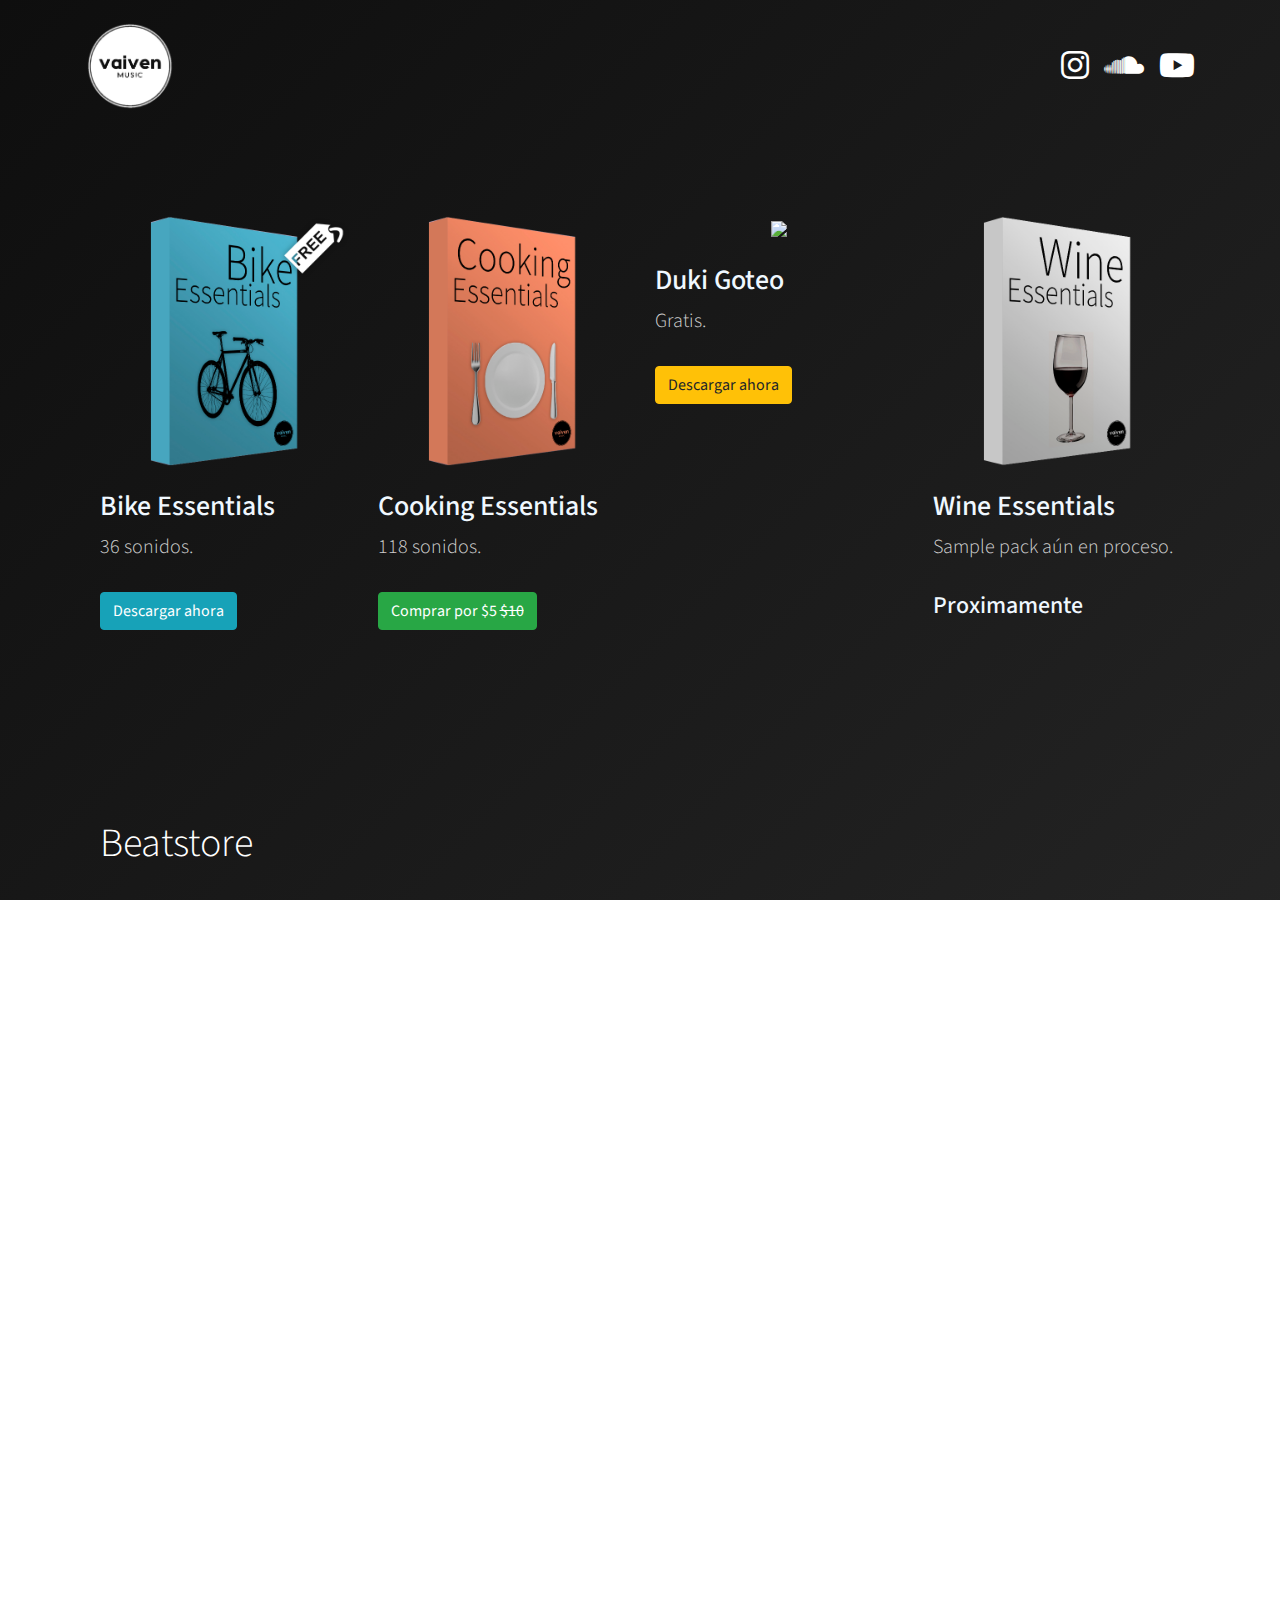
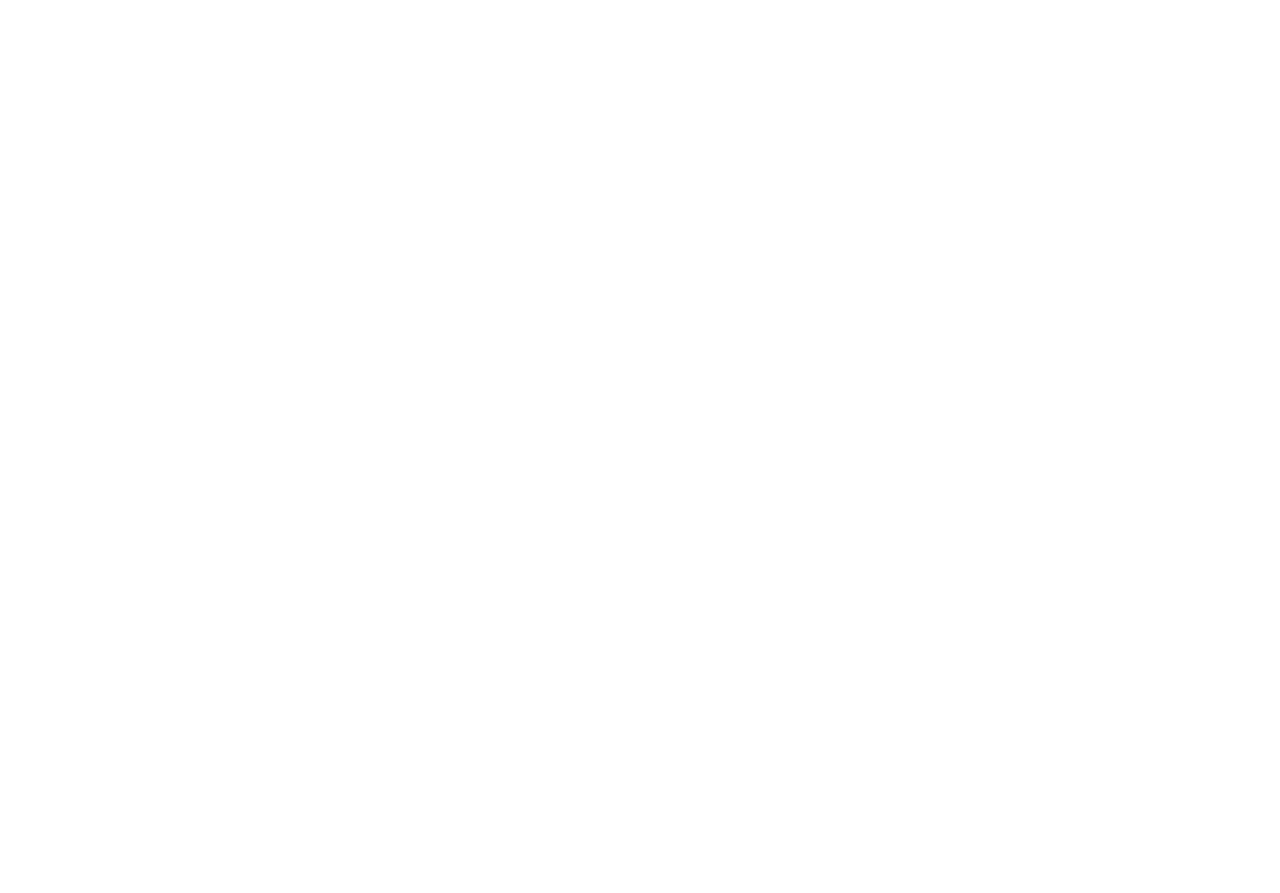
==== index.html @ b3370d7d "Update index.html" ====
<!DOCTYPE html>
<html>

<head>
    <meta charset="utf-8">
    <meta name="viewport" content="width=device-width, initial-scale=1.0">
    <title>Vaiven Music</title>
    <link rel="stylesheet" href="assets/bootstrap/css/bootstrap.min.css">
    <link rel="stylesheet" href="https://fonts.googleapis.com/css?family=Source+Sans+Pro:300,400,700">
    <link rel="stylesheet" href="https://fonts.googleapis.com/css?family=Titillium+Web:400,600,700">
    <link rel="stylesheet" href="assets/css/styles.min.css">
    <link href="assets/css/all.css" rel="stylesheet">
</head>

<style type="text/css">
    .fa-instagram {
        margin-left: 15px;
        font-size: 200%;
        color: #ffffff;
    }
    
    .fa-instagram:hover {
        color: #ed2d7d;
    }
    
    .fa-soundcloud {
        margin-left: 15px;
        font-size: 200%;
        color: #ffffff;
    }
    
    .fa-soundcloud:hover {
        color: #ed7d2d;
    }
    
    .fa-youtube {
        margin-left: 15px;
        font-size: 200%;
        color: #ffffff;
    }
    
    .fa-youtube:hover {
        color: #ed2d2d;
    }
</style>

<body>
    <div>
        <div class="header-blue" style="background-color: #0E0E0E">
            <nav class="navbar navbar-dark navbar-expand-md navigation-clean-search">
                <div class="container">
                    <a class="navbar-brand" href="index.html"><img style="width: 90px" src="assets/img/logovaiven.png"></a>
                    <button class="navbar-toggler" data-toggle="collapse" data-target="#navcol-1"><span class="sr-only">Toggle navigation</span><span class="navbar-toggler-icon"></span></button>
                    <div class="collapse navbar-collapse" id="navcol-1">
                        <form class="form-inline mr-auto" target="_self">
                            <div class="form-group">
                                <label for="search-field"></label>
                            </div>
                        </form>
                        <a href="http://www.instagram.com/vaivenmusic" target="_blank"><i class="fab fa-instagram"></i></a>
                        <a href="http://www.soundcloud.com/vaiven-music" target="_blank"><i class="fab fa-soundcloud"></i></a>
                        <a href="https://www.youtube.com/channel/UCYdDDrM9hdJsHEY8UCumzDg" target="_blank"><i class="fab fa-youtube"></i></a>
                    </div>
            </nav>
            <div class="container hero">
                <div class="features-boxed">
                    <div class="container">
                        <div class="row justify-content-center features">
                            <div class="col-sm-6 col-md-5 col-lg-3 item">
                                <br>
                                <div class="box">
                                    <center>
                                        <img style="width: 250px" src="assets/img/bike-cover-3d.png" />
                                    </center>
                                    <br>
                                    <h3 style="color: aliceblue" class="name">Bike Essentials</h3>
                                    <p class="description">36 sonidos.</p>
                                    <a href="https://mailchi.mp/4c0355176457/bike-essentials" title="Descargar" target="_blank">
                                        <button type="button" class="btn btn-info">Descargar ahora</button>
                                    </a>
                                </div>
                            </div>
                            <div class="col-sm-6 col-md-5 col-lg-3 item">
                                <br>
                                <div class="box">
                                    <center>
                                        <img style="width: 250px" src="assets/img/cooking-cover-3d.png" />
                                    </center>
                                    <br>
                                    <h3 style="color: aliceblue" class="name">Cooking Essentials</h3>
                                    <p class="description">118 sonidos.</p>
                                    <a href="https://vaivenmusic.bigcartel.com/product/cooking-essentials" title="Descargar" target="_blank">
                                        <button type="button" class="btn btn-success">Comprar por $5 <s>$10</s></button>
                                    </a>
                                </div>
                            </div>
                            <div class="col-sm-6 col-md-5 col-lg-3 item">
                                <br>
                                <div class="box">
                                    <center>
                                        <img style="width: 250px" src="assets/img/vaiven-goteo.png" />
                                    </center>
                                    <br>
                                    <h3 style="color: aliceblue" class="name">Duki Goteo</h3>
                                    <p class="description">Gratis.</p>
                                    <a href="https://mailchi.mp/22ed816e50be/goteo" title="Descargar" target="_blank">
                                        <button type="button" class="btn btn-warning">Descargar ahora</button>
                                    </a></div>
                            </div>
                            <div class="col-sm-6 col-md-5 col-lg-3 item">
                                <br>
                                <div class="box">
                                    <center>
                                        <img style="width: 250px" src="assets/img/wine-cover-3d.png" />
                                    </center>
                                    <br>
                                    <h3 style="color: aliceblue" class="name">Wine Essentials</h3>
                                    <p class="description">Sample pack aún en proceso.</p>
                                    <h4 style="color: aliceblue">Proximamente</h4></div>
                            </div>
                        </div>
                    </div>
                </div>
                <div class="container" style="margin-top: 100px;">
                    <h1>Beatstore</h1>
                    <center>
                        <iframe src="https://player.beatstars.com/?storeId=100339" scrolling="no" width="100%" height="800" style="max-width:1024px;" frameborder="0" marginheight="0" marginwidth="0"> -- none -- </iframe>
                    </center>
                </div>
                <div class="container" style="margin-top: 100px;">
                    <h1>Podcast</h1>
                    <iframe width="100%" height="405" src="https://www.youtube.com/embed/?listType=playlist&list=PLOCMwquy_WxyZffTzE2mpnZgLqqiMzM6r" frameborder="0" allowfullscreen>
                </div>
            </div>

            <script src="assets/js/jquery.min.js"></script>
            <script src="assets/bootstrap/js/bootstrap.min.js"></script>
            <script src="assets/js/script.min.js"></script>
</body>

</html>
---- assets/css/styles.min.css ----
.header-blue .navbar, .header-blue .navbar .navbar-nav a.active, .header-blue .navbar .navbar-nav > .show .dropdown-item {
	box-shadow: none;
	background: 0 0
}
#transmenu .navbar-toggler:active, #transmenu .navbar-toggler:focus, .button {
	outline: 0
}
#transmenu {
	-moz-transition: background .6s ease;
	-webkit-transition: background .6s ease;
	transition: background .6s ease
}
#transmenu.transparency {
	background: 0 0!important;
	box-shadow: none;
	border-color: transparent!important
}
#transmenu .navbar-brand {
	-moz-transition: all .6s ease;
	-webkit-transition: all .6s ease;
	transition: all .6s ease
}
#transmenu.transparency .navbar-brand {
	padding-top: 1.5rem;
	padding-bottom: 1.5rem;
	color: #fff!important;
	border: none
}
#transmenu.transparency .nav-link, #transmenu.transparency .nav-link.active, #transmenu.transparency .nav-link:focus {
	color: #fff;
	border: none;
	opacity: 1
}
#transmenu.transparency .nav-link:hover {
	color: #fff;
	opacity: .7
}
#transmenu .navbar-toggler {
	position: relative;
	height: 35px;
	margin-right: -.75rem;
	border: none
}
#transmenu .navbar-toggler span {
	display: block;
	background-color: #6f6f6e;
	height: 2px;
	width: 25px;
	margin-top: 4px;
	margin-bottom: 4px;
	-webkit-transform: rotate(0);
	-moz-transform: rotate(0);
	transform: rotate(0);
	position: relative;
	left: 0;
	opacity: 1
}
#transmenu.transparency .navbar-toggler span {
	background: #fff
}
#transmenu .navbar-toggler span:nth-child(1), #transmenu .navbar-toggler span:nth-child(3) {
	-webkit-transition: transform .35s ease-in-out;
	-moz-transition: transform .35s ease-in-out;
	transition: transform .35s ease-in-out
}
#transmenu .navbar-toggler:not(.collapsed) span:nth-child(1) {
	position: absolute;
	left: 12px;
	top: 10px;
	-webkit-transform: rotate(135deg);
	-moz-transform: rotate(135deg);
	transform: rotate(135deg);
	opacity: .9
}
#transmenu .navbar-toggler:not(.collapsed) span:nth-child(2) {
	height: 12px;
	visibility: hidden;
	background-color: transparent
}
#transmenu .navbar-toggler:not(.collapsed) span:nth-child(3) {
	position: absolute;
	left: 12px;
	top: 10px;
	-webkit-transform: rotate(-135deg);
	-moz-transform: rotate(-135deg);
	transform: rotate(-135deg);
	opacity: .9
}
.button {
	display: inline-block;
	position: relative;
	margin: 1em;
	padding: 10px 30px;
	border: 2px solid #cc8f52;
	overflow: hidden;
	text-decoration: none;
	font-size: 14px;
	color: #cc8f52;
	background: 0 0;
	font-family: 'Titillium Web', sans-serif;
	font-weight: 700
}
.button span {
	-webkit-transition: .4s;
	-moz-transition: .4s;
	-o-transition: .4s;
	transition: .4s
}
.button:after, .button:before {
	content: '';
	position: absolute;
	top: 10px;
	left: 0;
	width: 100%;
	text-align: center;
	opacity: 0;
	-webkit-transition: .4s;
	-moz-transition: .4s;
	-o-transition: .4s;
	transition: .4s
}
.button:before {
	content: attr(data-hover);
	-webkit-transform: .4s;
	-moz-transform: .4s;
	-ms-transform: .4s;
	-o-transform: .4s;
	transform: .4s
}
.button:active span, .button:hover span {
	opacity: 0;
	-webkit-transform: .4s;
	-moz-transform: .4s;
	-ms-transform: .4s;
	-o-transform: .4s;
	transform: .4s
}
.button:active:after, .button:hover:before {
	opacity: 1;
	-webkit-transform: .4s;
	-moz-transform: .4s;
	-ms-transform: .4s;
	-o-transform: .4s;
	transform: .4s;
	-webkit-transition-delay: .4s;
	-moz-transition-delay: .4s;
	-o-transition-delay: .4s;
	transition-delay: .4s
}
.button:active:before {
	-webkit-transform: .4s;
	-moz-transform: .4s;
	-ms-transform: .4s;
	-o-transform: .4s;
	transform: .4s;
	-webkit-transition-delay: 0s;
	-moz-transition-delay: 0s;
	-o-transition-delay: 0s;
	transition-delay: 0s
}
.features-clean {
	color: #313437;
	background-color: #fff;
	padding-bottom: 30px
}
.features-clean p {
	color: #7d8285
}
.features-clean h2 {
	font-weight: 700;
	margin-bottom: 40px;
	padding-top: 40px;
	color: inherit
}
@media (max-width:767px) {
	.features-clean {
		padding-bottom: 10px
	}
	.features-clean h2 {
		margin-bottom: 25px;
		padding-top: 25px;
		font-size: 24px
	}
}
.features-clean .intro {
	font-size: 16px;
	max-width: 500px;
	margin: 0 auto 60px
}
.features-clean .item {
	min-height: 100px;
	padding-left: 80px;
	margin-bottom: 40px
}
@media (max-width:767px) {
	.features-clean .intro {
		margin-bottom: 40px
	}
	.features-clean .item {
		min-height: 0
	}
}
.features-clean .item .name {
	font-size: 20px;
	font-weight: 700;
	margin-top: 0;
	margin-bottom: 20px;
	color: inherit
}
.features-clean .item .description {
	font-size: 15px;
	margin-bottom: 0
}
.features-clean .item .icon {
	font-size: 40px;
	color: #1485ee;
	float: left;
	margin-left: -65px
}
.header-blue {
	background: linear-gradient(135deg, #0E0E0E, #333333);
	background-color: #184e8e;
	padding-bottom: 80px;
	font-family: 'Source Sans Pro', sans-serif
}
@media (min-width:768px) {
	.header-blue {
		padding-bottom: 120px
	}
}
.header-blue .navbar {
	padding-top: .75rem;
	padding-bottom: .75rem;
	color: #fff;
	border-radius: 0;
	border: none
}
.header-blue .navbar .navbar-brand {
	font-weight: 700;
	color: inherit
}
.header-blue .navbar .navbar-brand:hover {
	color: #f0f0f0
}
.header-blue .navbar .navbar-collapse {
	border-top: 1px solid rgba(255, 255, 255, .3);
	margin-top: .5rem
}
@media (min-width:768px) {
	.header-blue .navbar {
		padding-top: 1rem;
		padding-bottom: 1rem
	}
	.header-blue .navbar .navbar-collapse {
		border-color: transparent;
		margin: 0
	}
	.header-blue .navbar-nav .nav-link {
		padding-left: .7rem;
		padding-right: .7rem
	}
}
.header-blue .navbar .navbar-collapse span .login {
	color: #d9d9d9;
	margin-right: .5rem;
	text-decoration: none
}
.header-blue .navbar .navbar-collapse span .login:hover {
	color: #fff
}
.header-blue .navbar .navbar-toggler {
	border-color: rgba(255, 255, 255, .3)
}
.header-blue .navbar .navbar-toggler:hover, .header-blue .navbar-toggler:focus {
	background: 0 0
}
@media (min-width:992px) {
	.header-blue .navbar-nav .nav-link {
		padding-left: 1.2rem;
		padding-right: 1.2rem
	}
}
.header-blue .navbar .navbar-nav > li > .dropdown-menu {
	margin-top: -5px;
	box-shadow: 0 4px 8px rgba(0, 0, 0, .1);
	background-color: #fff;
	border-radius: 2px
}
.header-blue .navbar .dropdown-menu .dropdown-item, .header-blue .navbar .dropdown-menu .dropdown-item:focus {
	line-height: 2;
	color: #37434d
}
.header-blue .navbar .dropdown-menu .dropdown-item:focus, .header-blue .navbar .dropdown-menu .dropdown-item:hover {
	background: #ebeff1
}
.header-blue .action-button, .header-blue .action-button:not(.disabled):active {
	border: 1px solid rgba(255, 255, 255, .7);
	border-radius: 40px;
	color: #ebeff1;
	box-shadow: none;
	text-shadow: none;
	padding: .3rem .8rem;
	background: 0 0;
	transition: background-color .25s;
	outline: 0
}
.header-blue .action-button:hover {
	color: #fff
}
.header-blue .navbar .form-inline label {
	color: #d9d9d9
}
.header-blue .navbar .form-inline .search-field {
	display: inline-block;
	width: 80%;
	background: 0 0;
	border: none;
	border-bottom: 1px solid transparent;
	border-radius: 0;
	box-shadow: none;
	color: inherit;
	transition: border-bottom-color .3s
}
.header-blue .navbar .form-inline .search-field:focus {
	border-bottom: 1px solid #ccc
}
.header-blue .hero {
	margin-top: 20px;
	text-align: center
}
@media (min-width:768px) {
	.header-blue .hero {
		margin-top: 60px;
		text-align: left
	}
}
.header-blue .hero h1 {
	color: #fff;
	font-size: 40px;
	margin-top: 0;
	margin-bottom: 15px;
	font-weight: 300;
	line-height: 1.4
}
@media (min-width:992px) {
	.header-blue .hero h1 {
		margin-top: 190px;
		margin-bottom: 24px;
		line-height: 1.2
	}
}
.header-blue .hero p {
	color: rgba(255, 255, 255, .8);
	font-size: 20px;
	margin-bottom: 30px;
	font-weight: 300
}
.header-blue .phone-holder {
	text-align: right
}
.highlight-blue .buttons, .social-icons, .social-icons i {
	text-align: center
}
.header-blue div.iphone-mockup {
	position: relative;
	max-width: 300px;
	margin: 20px;
	display: inline-block
}
.header-blue .iphone-mockup img.device {
	width: 100%;
	height: auto
}
.header-blue .iphone-mockup .screen {
	position: absolute;
	width: 88%;
	height: 77%;
	top: 12%;
	border-radius: 2px;
	left: 6%;
	border: 1px solid #444;
	overflow: hidden;
	background: url(../../assets/img/screen-content-iphone-6.jpg) center;
	background-size: cover
}
.header-blue .iphone-mockup .screen:before {
	content: '';
	background-color: #fff;
	position: absolute;
	width: 70%;
	height: 140%;
	top: -12%;
	right: -60%;
	transform: rotate(-19deg);
	opacity: .2
}
.highlight-blue {
	color: #fff;
	background-color: #1e6add;
	padding: 50px 0
}
.highlight-blue p {
	color: #c4d5ef;
	line-height: 1.5
}
.highlight-blue h2 {
	font-weight: 400;
	margin-bottom: 25px;
	line-height: 1.5;
	padding-top: 0;
	margin-top: 0;
	color: inherit
}
.highlight-blue .intro {
	font-size: 16px;
	max-width: 500px;
	margin: 0 auto 25px
}
.highlight-blue .buttons .btn {
	padding: 16px 32px;
	margin: 6px;
	border: none;
	background: 0 0;
	box-shadow: none;
	text-shadow: none;
	opacity: .9;
	text-transform: uppercase;
	font-weight: 700;
	font-size: 13px;
	letter-spacing: .4px;
	line-height: 1
}
.highlight-blue .buttons .btn:hover {
	opacity: 1
}
.highlight-blue .buttons .btn:active {
	transform: translateY(1px)
}
.highlight-blue .buttons .btn-primary, .highlight-blue .buttons .btn-primary:active {
	border: 2px solid rgba(255, 255, 255, .7);
	border-radius: 6px;
	color: #ebeff1;
	box-shadow: none;
	text-shadow: none;
	padding: 14px 24px;
	background: 0 0;
	transition: background-color .25s
}
.social-icons {
	color: #313437;
	background-color: #fff;
	padding: 70px 0
}
@media (max-width:767px) {
	.social-icons {
		padding: 50px 0
	}
}
.social-icons i {
	font-size: 32px;
	display: inline-block;
	color: #757980;
	margin: 0 10px;
	width: 60px;
	height: 60px;
	border: 1px solid #c8ced7;
	border-radius: 50%;
	line-height: 60px
}
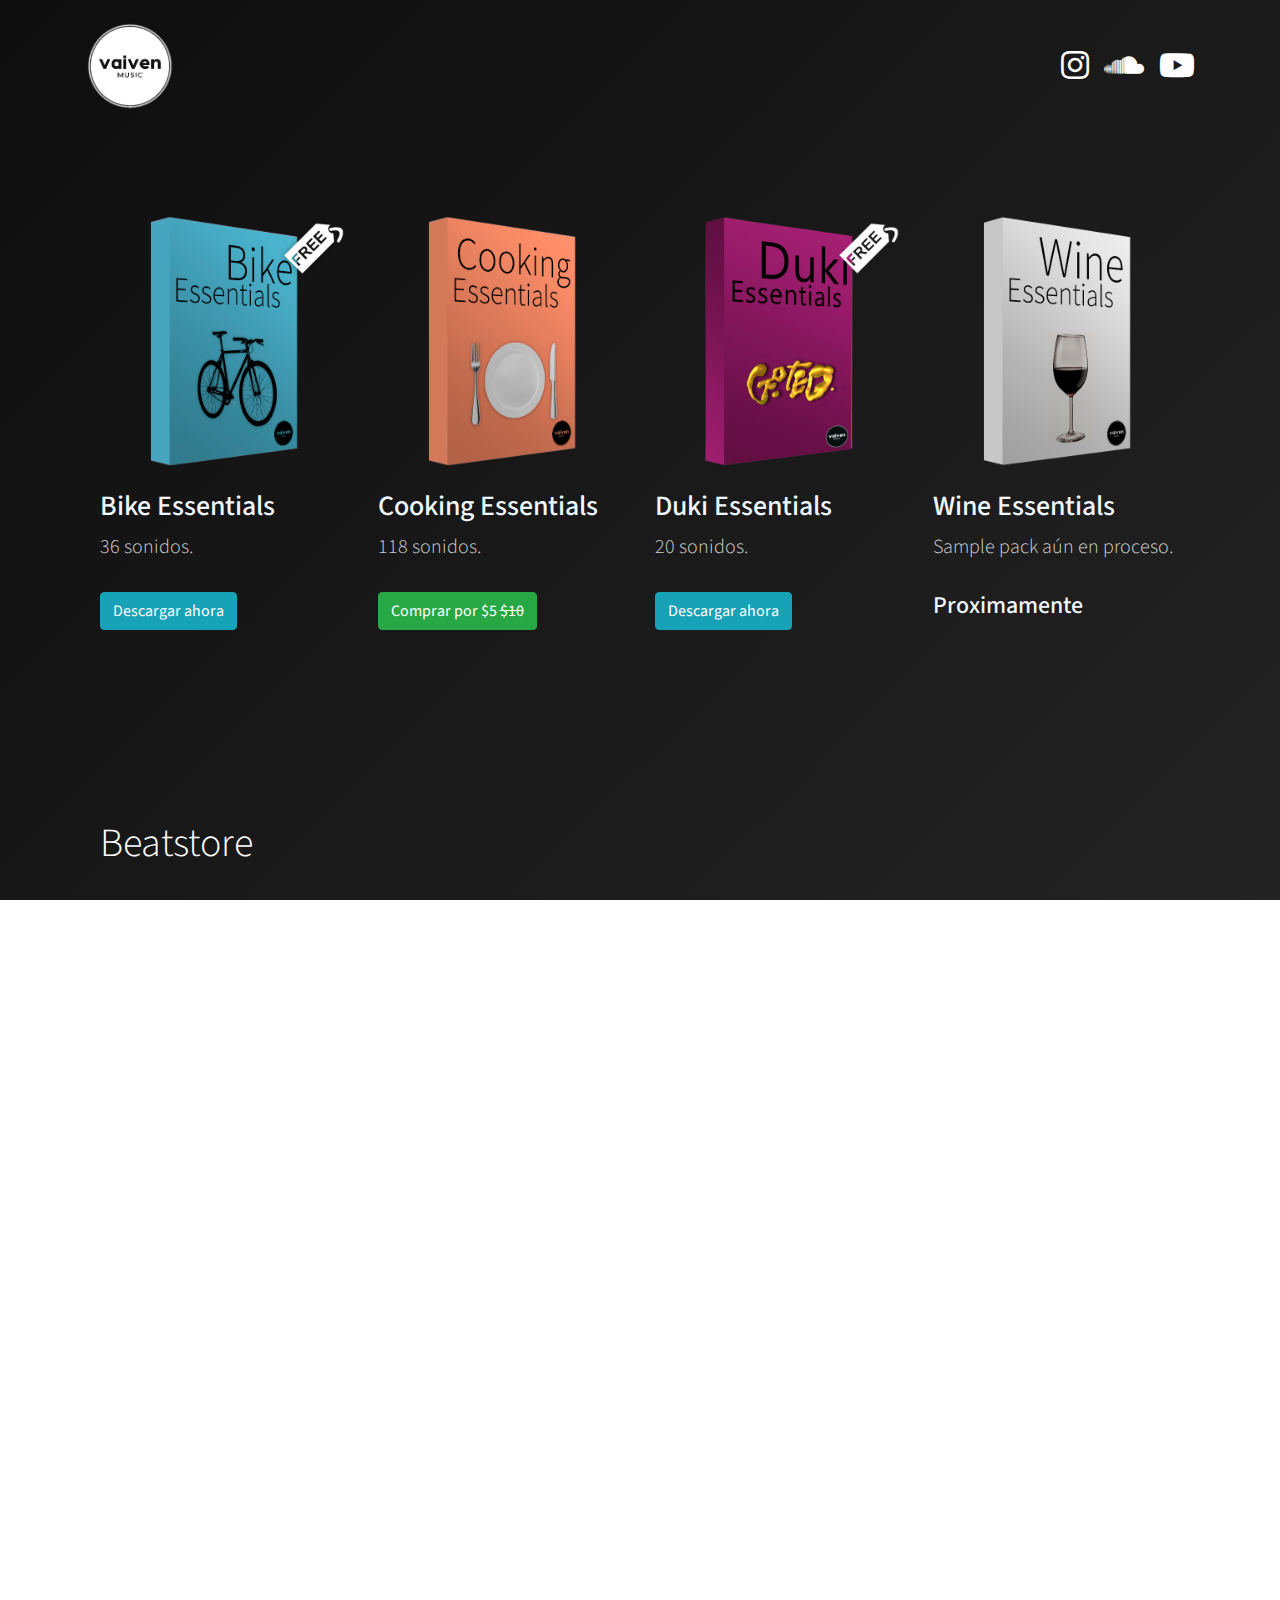
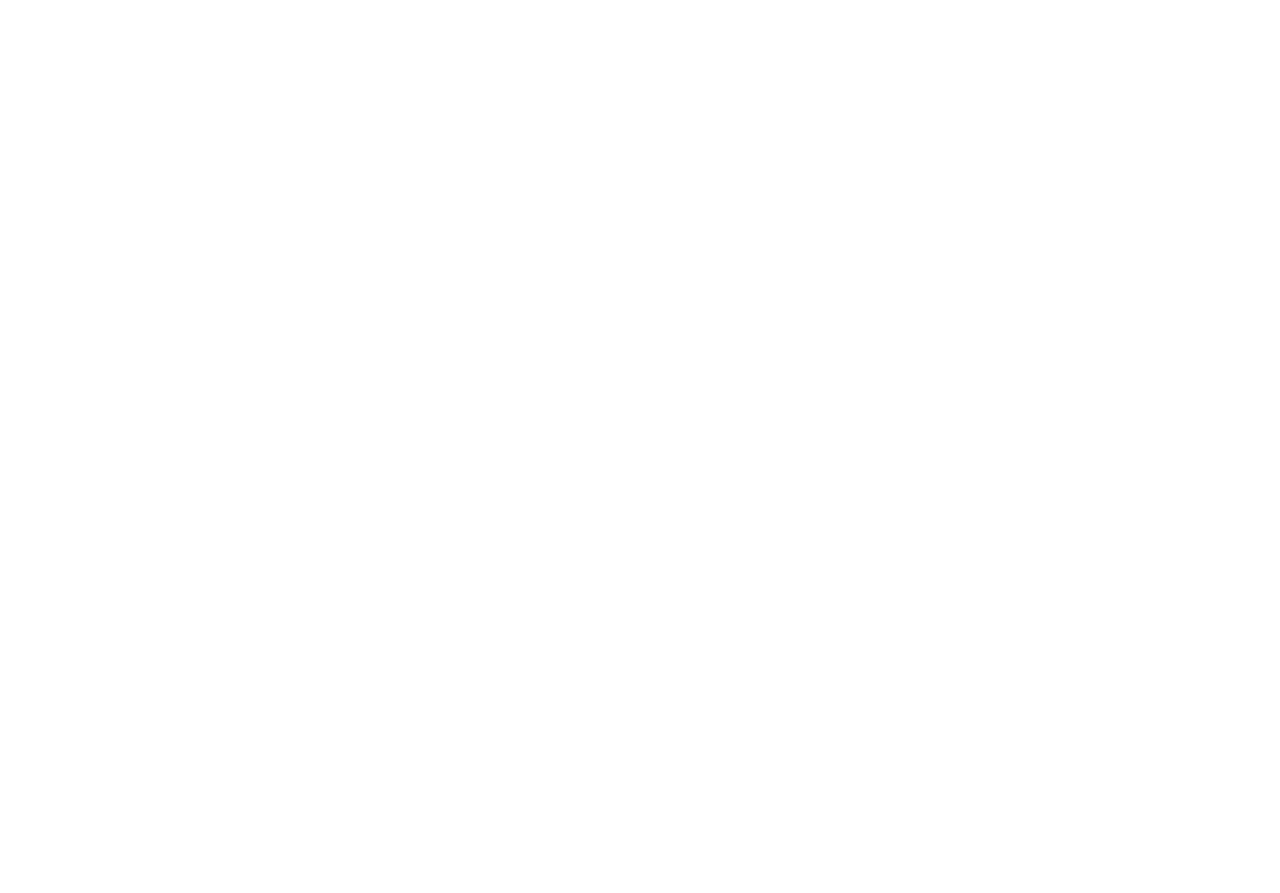
==== commit 0adaf182: "Update index.html" ====
--- a/index.html
+++ b/index.html
@@ -101,10 +101,10 @@
                                         <img style="width: 250px" src="assets/img/vaiven-goteo.png" />
                                     </center>
                                     <br>
-                                    <h3 style="color: aliceblue" class="name">Duki Goteo</h3>
-                                    <p class="description">Gratis.</p>
+                                    <h3 style="color: aliceblue" class="name">Duki Essentials</h3>
+                                    <p class="description">20 sonidos.</p>
                                     <a href="https://mailchi.mp/22ed816e50be/goteo" title="Descargar" target="_blank">
-                                        <button type="button" class="btn btn-warning">Descargar ahora</button>
+                                        <button type="button" class="btn btn-info">Descargar ahora</button>
                                     </a></div>
                             </div>
                             <div class="col-sm-6 col-md-5 col-lg-3 item">
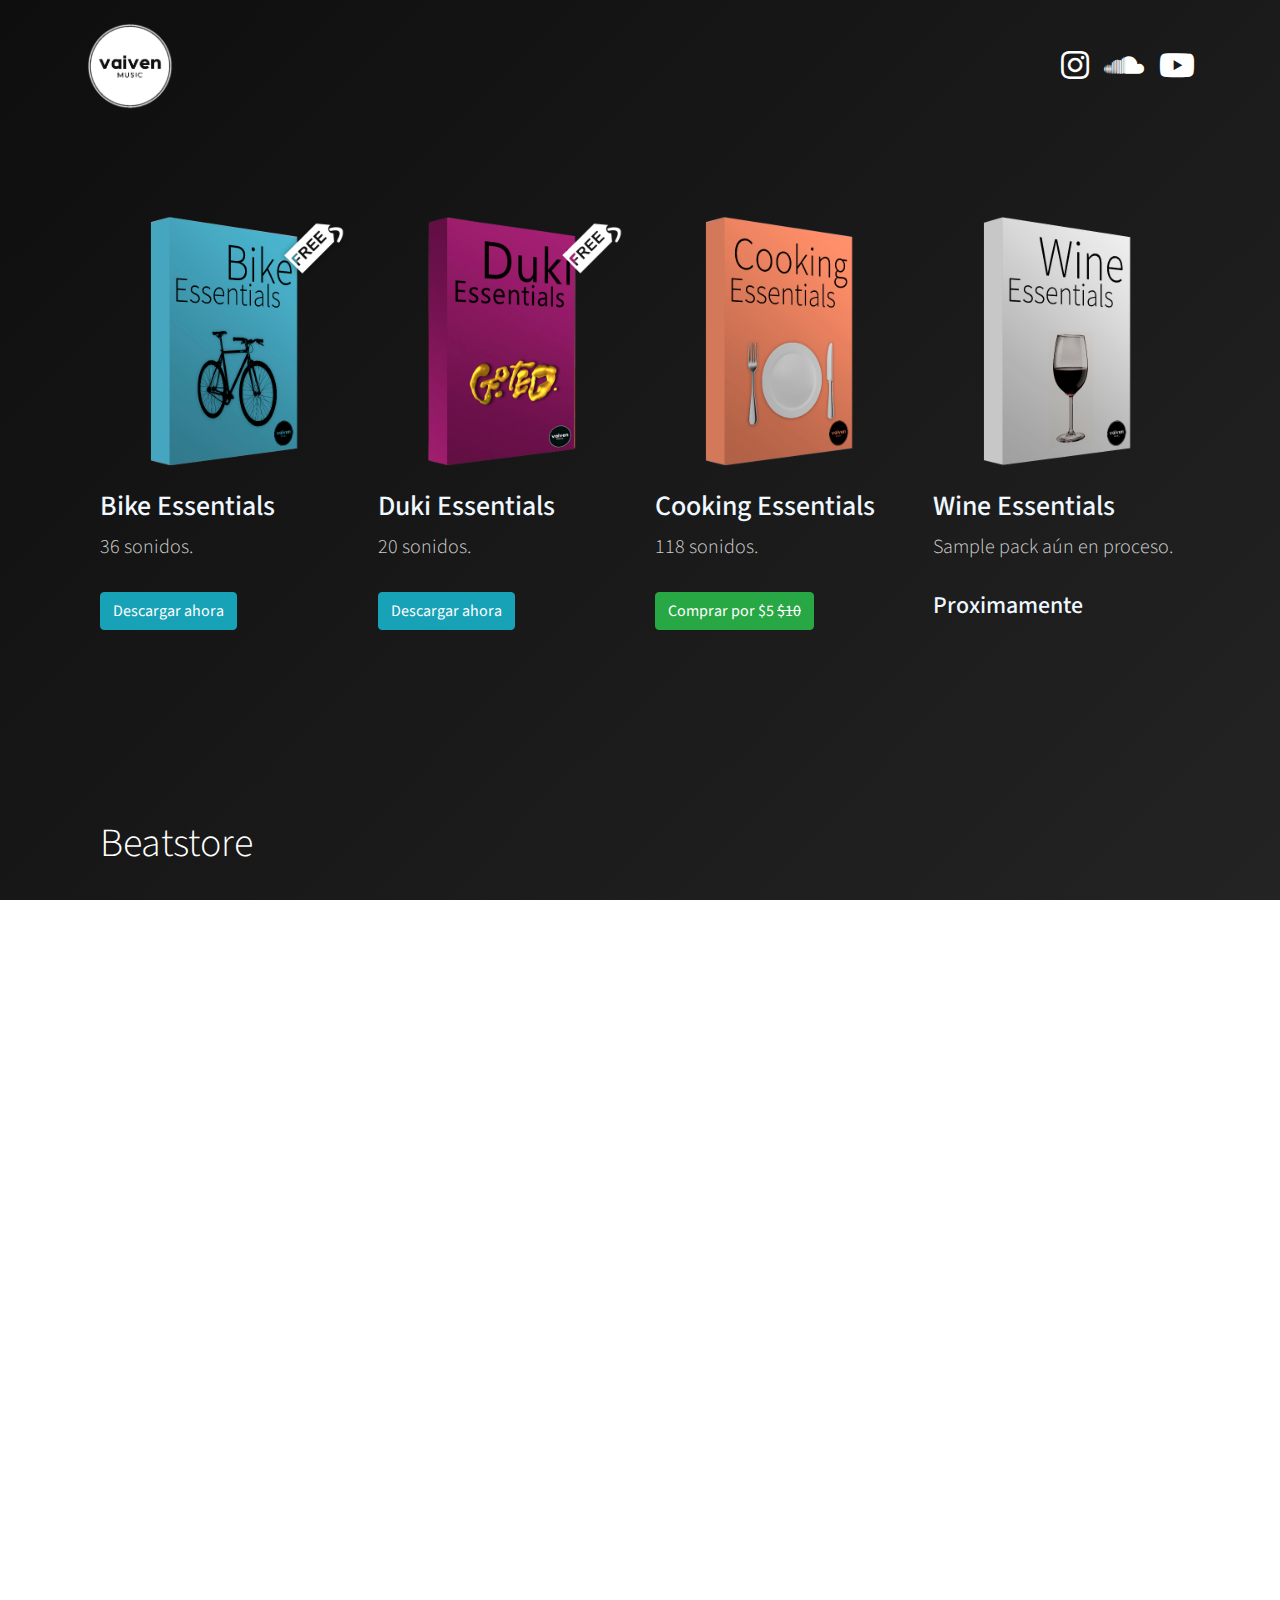
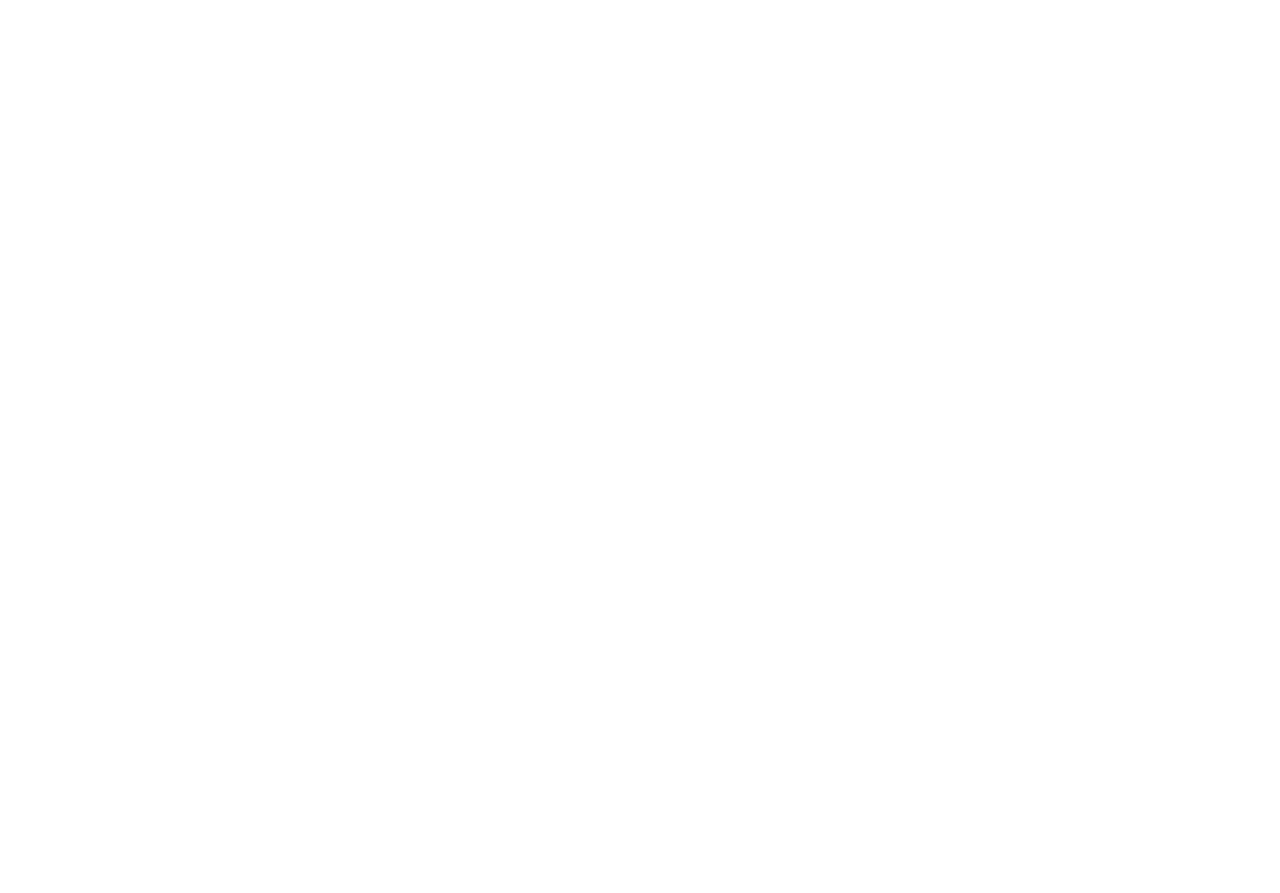
==== commit d49eb1fc: "Update index.html" ====
--- a/index.html
+++ b/index.html
@@ -84,6 +84,19 @@
                                 <br>
                                 <div class="box">
                                     <center>
+                                        <img style="width: 250px" src="assets/img/vaiven-goteo.png" />
+                                    </center>
+                                    <br>
+                                    <h3 style="color: aliceblue" class="name">Duki Essentials</h3>
+                                    <p class="description">20 sonidos.</p>
+                                    <a href="https://mailchi.mp/22ed816e50be/goteo" title="Descargar" target="_blank">
+                                        <button type="button" class="btn btn-info">Descargar ahora</button>
+                                    </a></div>
+                            </div>
+                            <div class="col-sm-6 col-md-5 col-lg-3 item">
+                                <br>
+                                <div class="box">
+                                    <center>
                                         <img style="width: 250px" src="assets/img/cooking-cover-3d.png" />
                                     </center>
                                     <br>
@@ -93,19 +106,6 @@
                                         <button type="button" class="btn btn-success">Comprar por $5 <s>$10</s></button>
                                     </a>
                                 </div>
-                            </div>
-                            <div class="col-sm-6 col-md-5 col-lg-3 item">
-                                <br>
-                                <div class="box">
-                                    <center>
-                                        <img style="width: 250px" src="assets/img/vaiven-goteo.png" />
-                                    </center>
-                                    <br>
-                                    <h3 style="color: aliceblue" class="name">Duki Essentials</h3>
-                                    <p class="description">20 sonidos.</p>
-                                    <a href="https://mailchi.mp/22ed816e50be/goteo" title="Descargar" target="_blank">
-                                        <button type="button" class="btn btn-info">Descargar ahora</button>
-                                    </a></div>
                             </div>
                             <div class="col-sm-6 col-md-5 col-lg-3 item">
                                 <br>
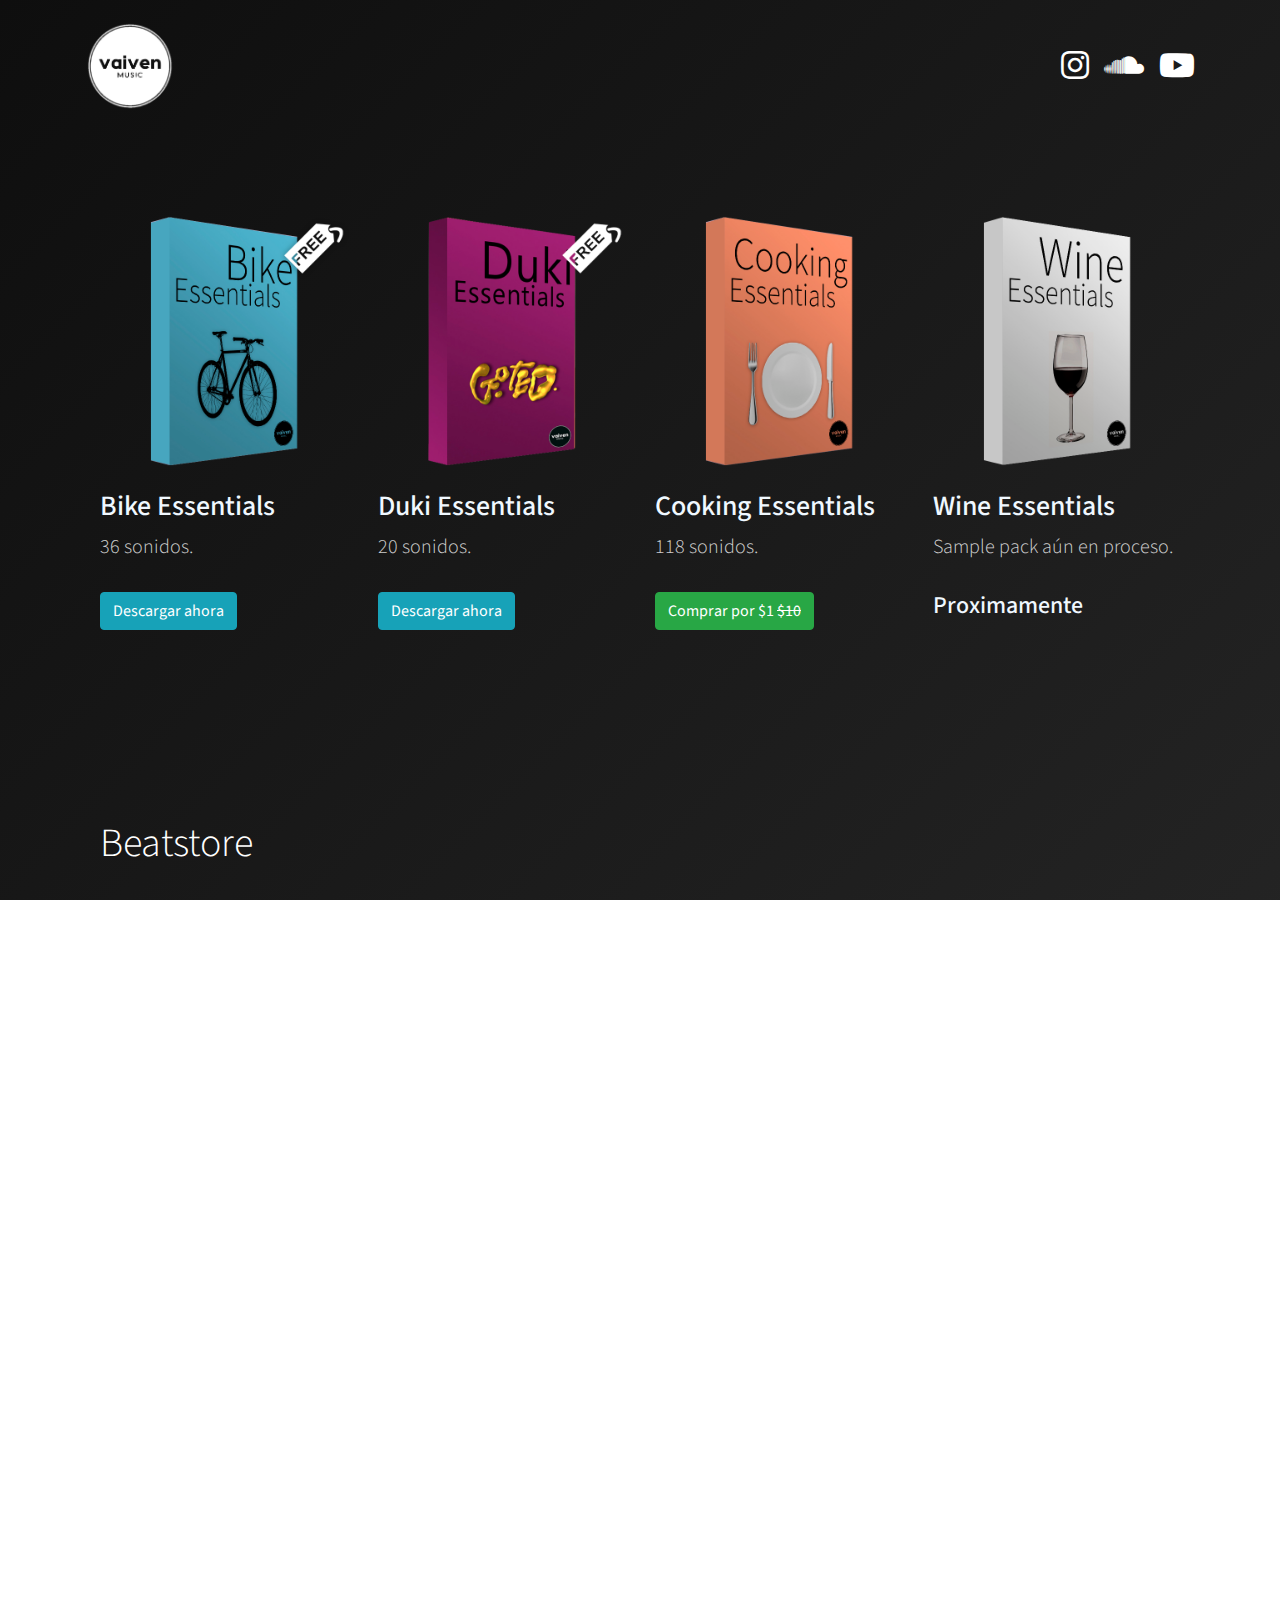
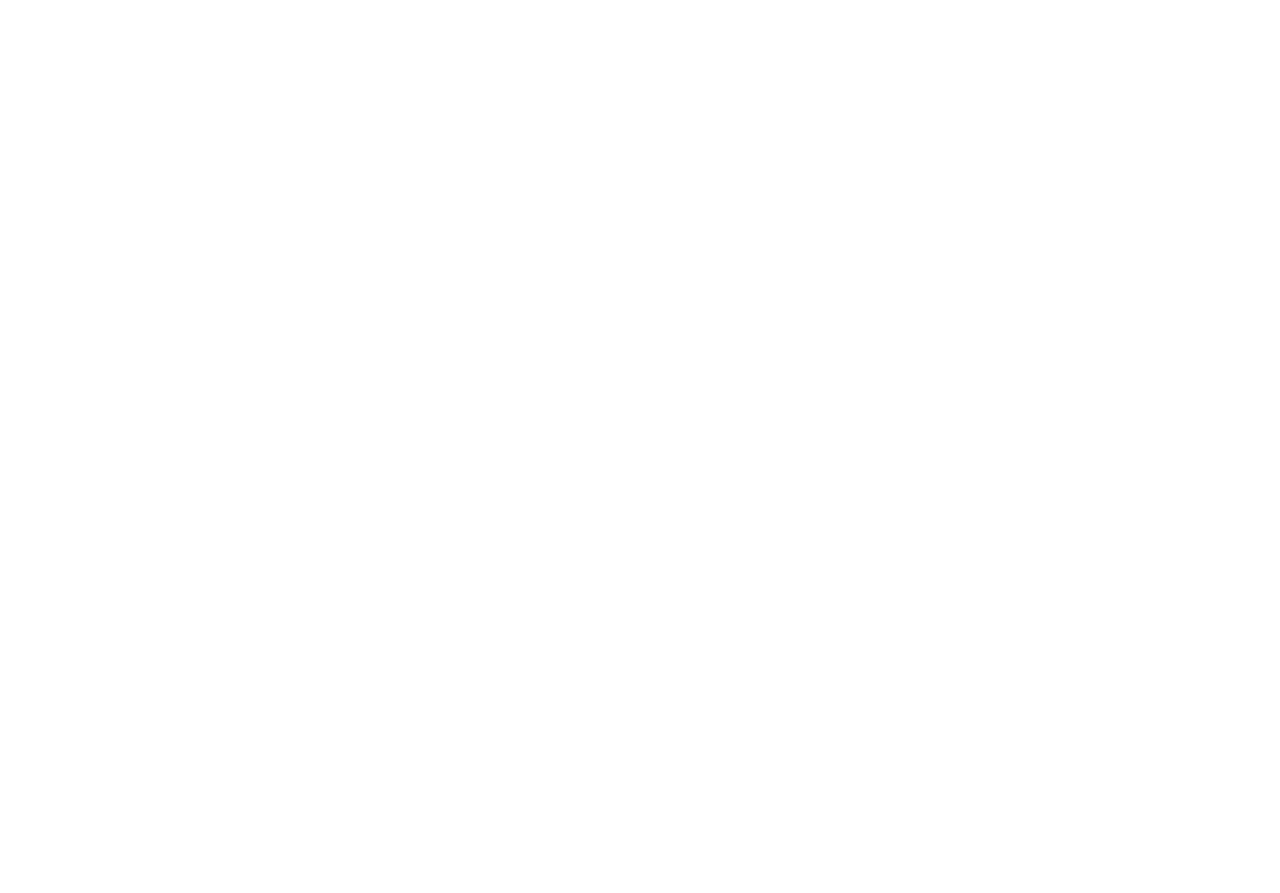
==== commit 2099213f: "Update index.html" ====
--- a/index.html
+++ b/index.html
@@ -103,7 +103,7 @@
                                     <h3 style="color: aliceblue" class="name">Cooking Essentials</h3>
                                     <p class="description">118 sonidos.</p>
                                     <a href="https://vaivenmusic.bigcartel.com/product/cooking-essentials" title="Descargar" target="_blank">
-                                        <button type="button" class="btn btn-success">Comprar por $5 <s>$10</s></button>
+                                        <button type="button" class="btn btn-success">Comprar por $1 <s>$10</s></button>
                                     </a>
                                 </div>
                             </div>
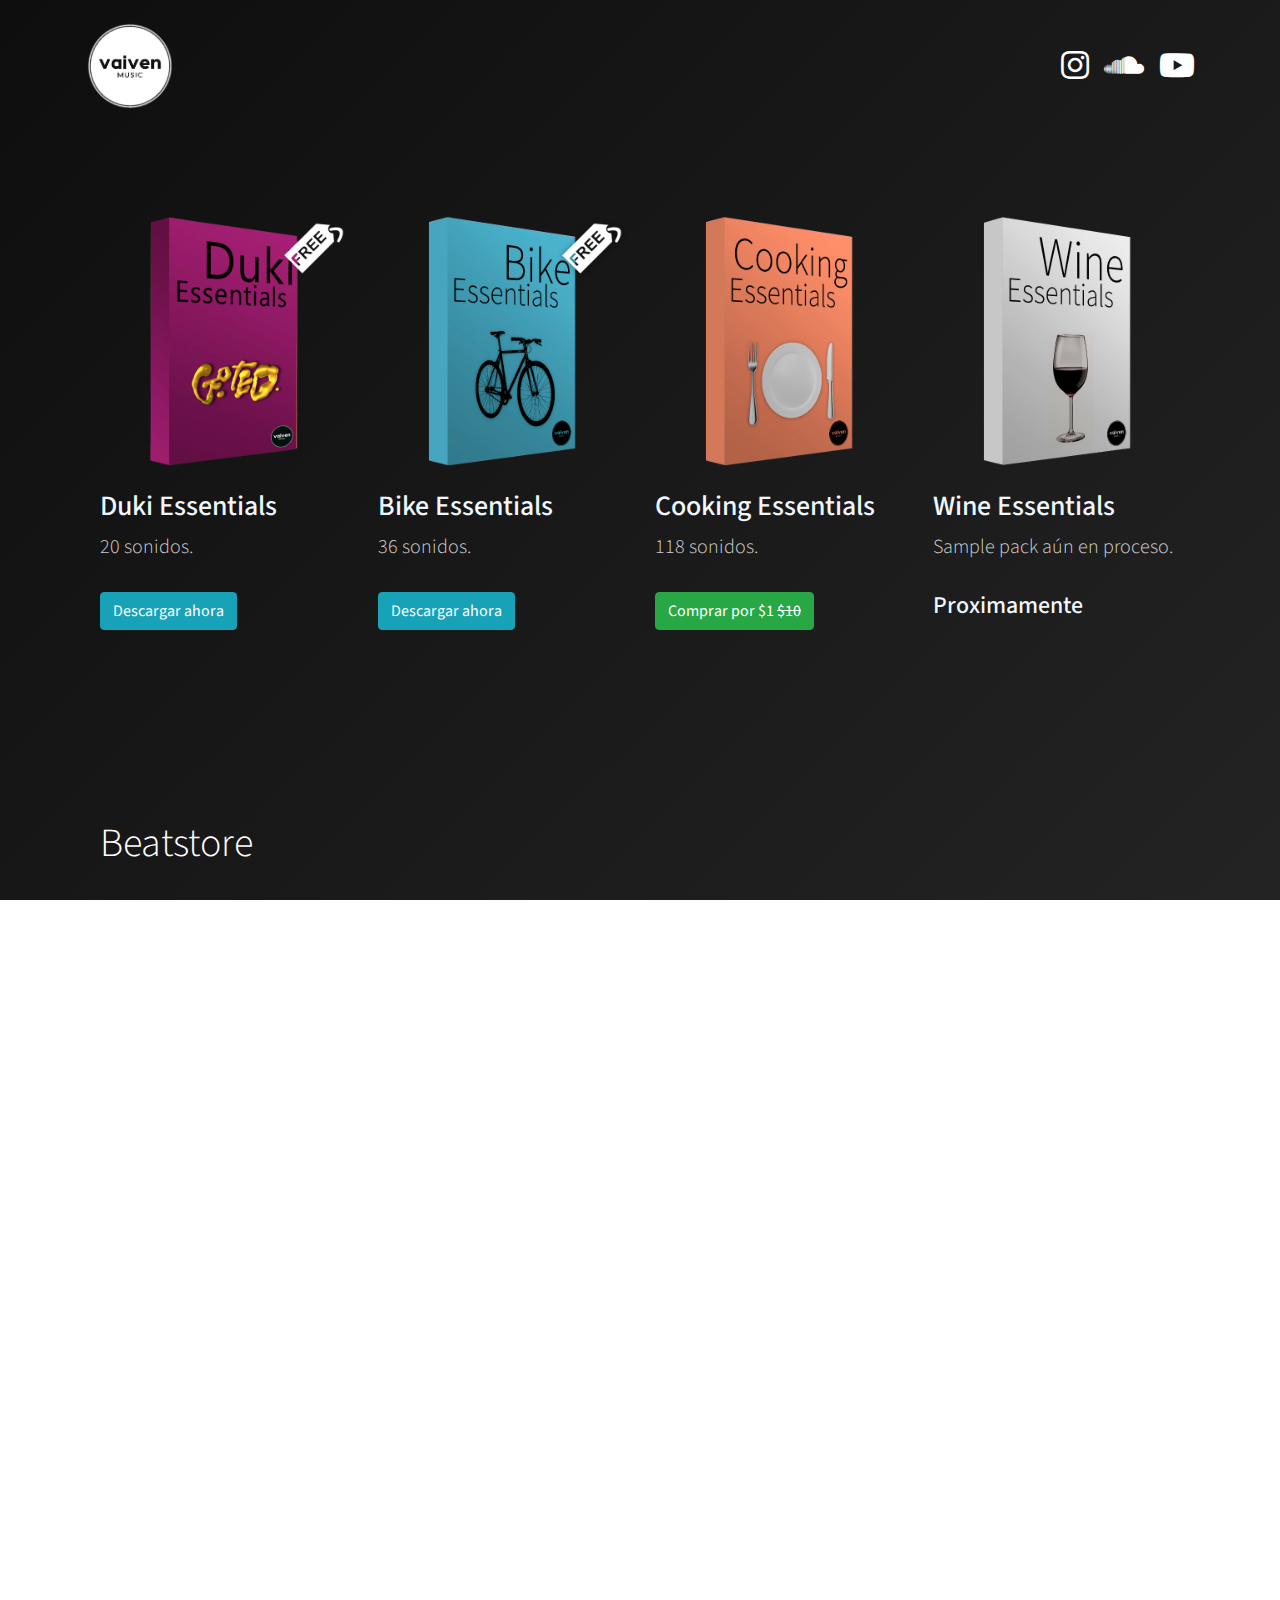
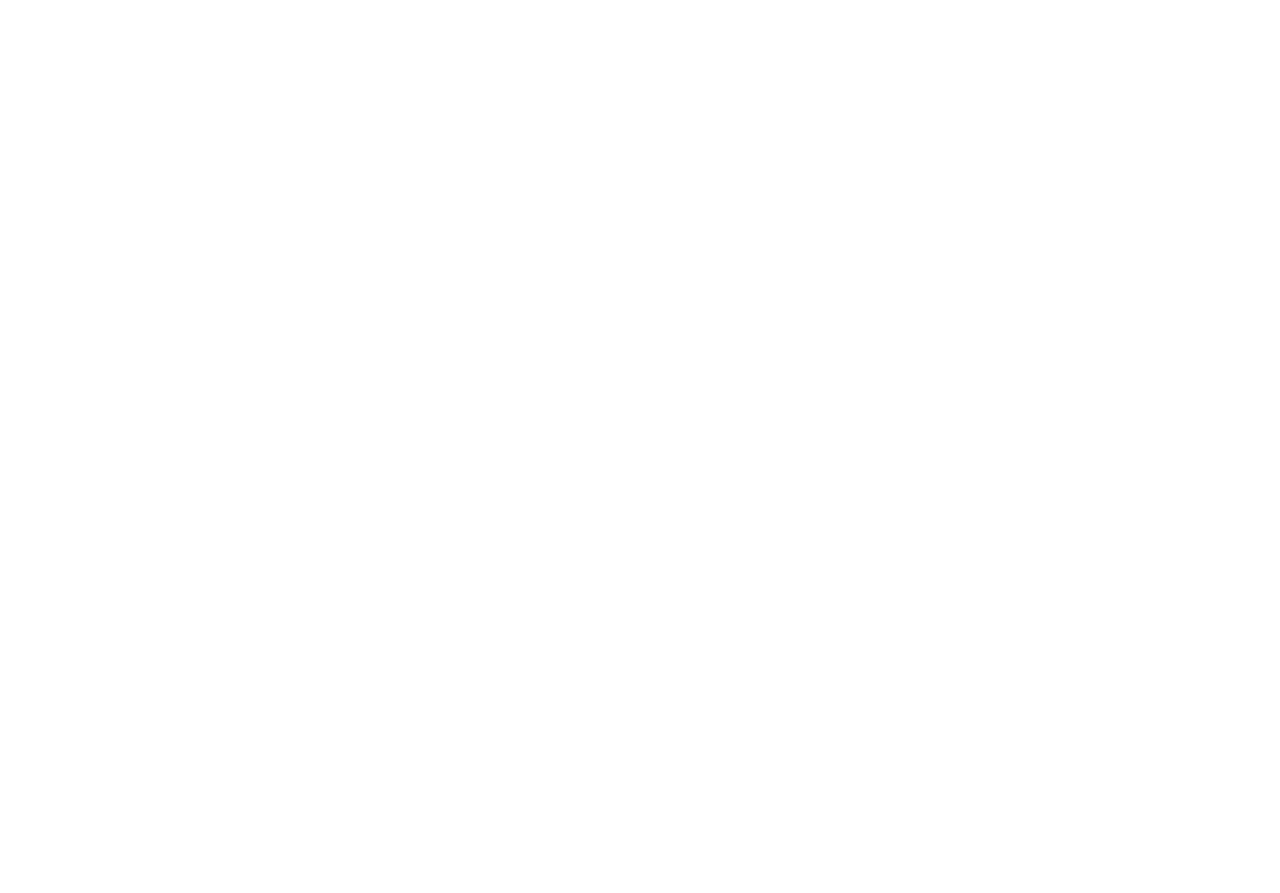
==== commit 8b7c35a6: "Update index.html" ====
--- a/index.html
+++ b/index.html
@@ -70,20 +70,6 @@
                                 <br>
                                 <div class="box">
                                     <center>
-                                        <img style="width: 250px" src="assets/img/bike-cover-3d.png" />
-                                    </center>
-                                    <br>
-                                    <h3 style="color: aliceblue" class="name">Bike Essentials</h3>
-                                    <p class="description">36 sonidos.</p>
-                                    <a href="https://mailchi.mp/4c0355176457/bike-essentials" title="Descargar" target="_blank">
-                                        <button type="button" class="btn btn-info">Descargar ahora</button>
-                                    </a>
-                                </div>
-                            </div>
-                            <div class="col-sm-6 col-md-5 col-lg-3 item">
-                                <br>
-                                <div class="box">
-                                    <center>
                                         <img style="width: 250px" src="assets/img/vaiven-goteo.png" />
                                     </center>
                                     <br>
@@ -92,6 +78,20 @@
                                     <a href="https://mailchi.mp/22ed816e50be/goteo" title="Descargar" target="_blank">
                                         <button type="button" class="btn btn-info">Descargar ahora</button>
                                     </a></div>
+                            </div>
+                            <div class="col-sm-6 col-md-5 col-lg-3 item">
+                                <br>
+                                <div class="box">
+                                    <center>
+                                        <img style="width: 250px" src="assets/img/bike-cover-3d.png" />
+                                    </center>
+                                    <br>
+                                    <h3 style="color: aliceblue" class="name">Bike Essentials</h3>
+                                    <p class="description">36 sonidos.</p>
+                                    <a href="https://vaivenmusic.bigcartel.com/product/bike-essentials  " title="Descargar" target="_blank">
+                                        <button type="button" class="btn btn-info">Descargar ahora</button>
+                                    </a>
+                                </div>
                             </div>
                             <div class="col-sm-6 col-md-5 col-lg-3 item">
                                 <br>
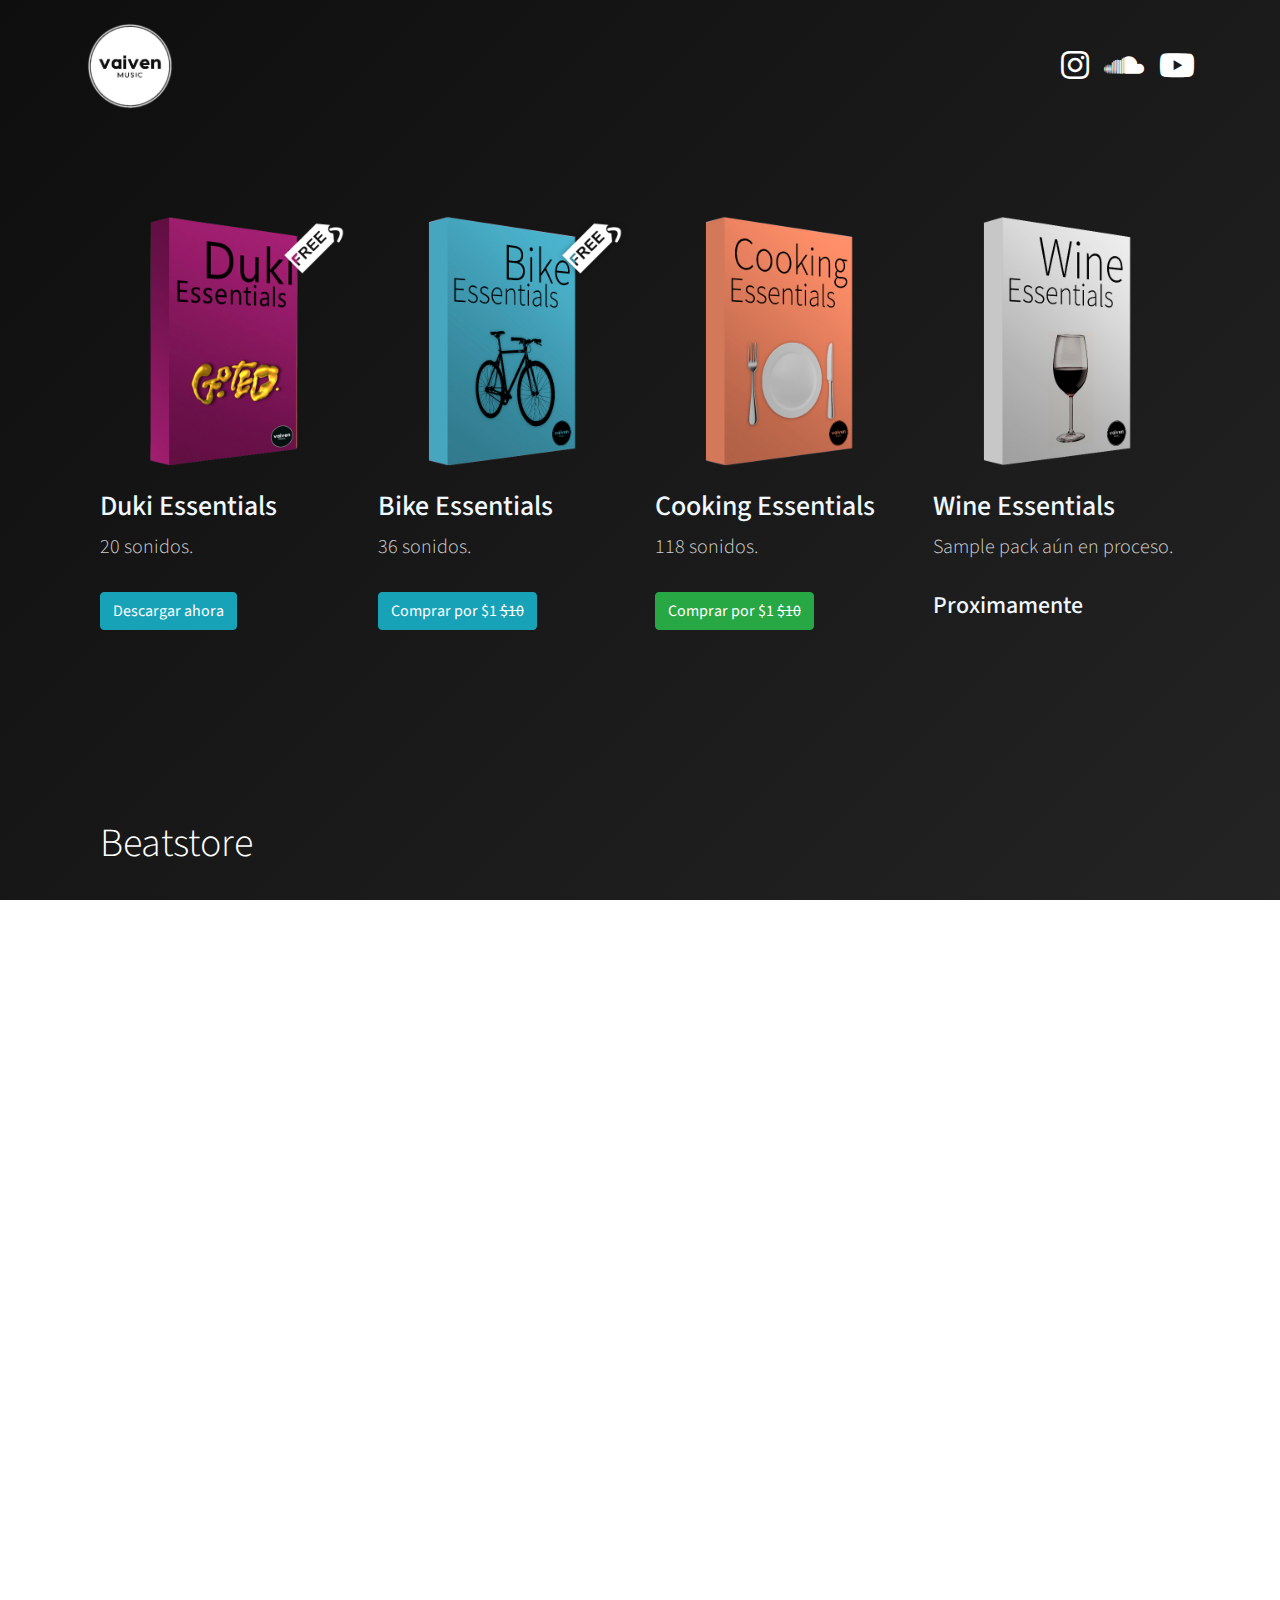
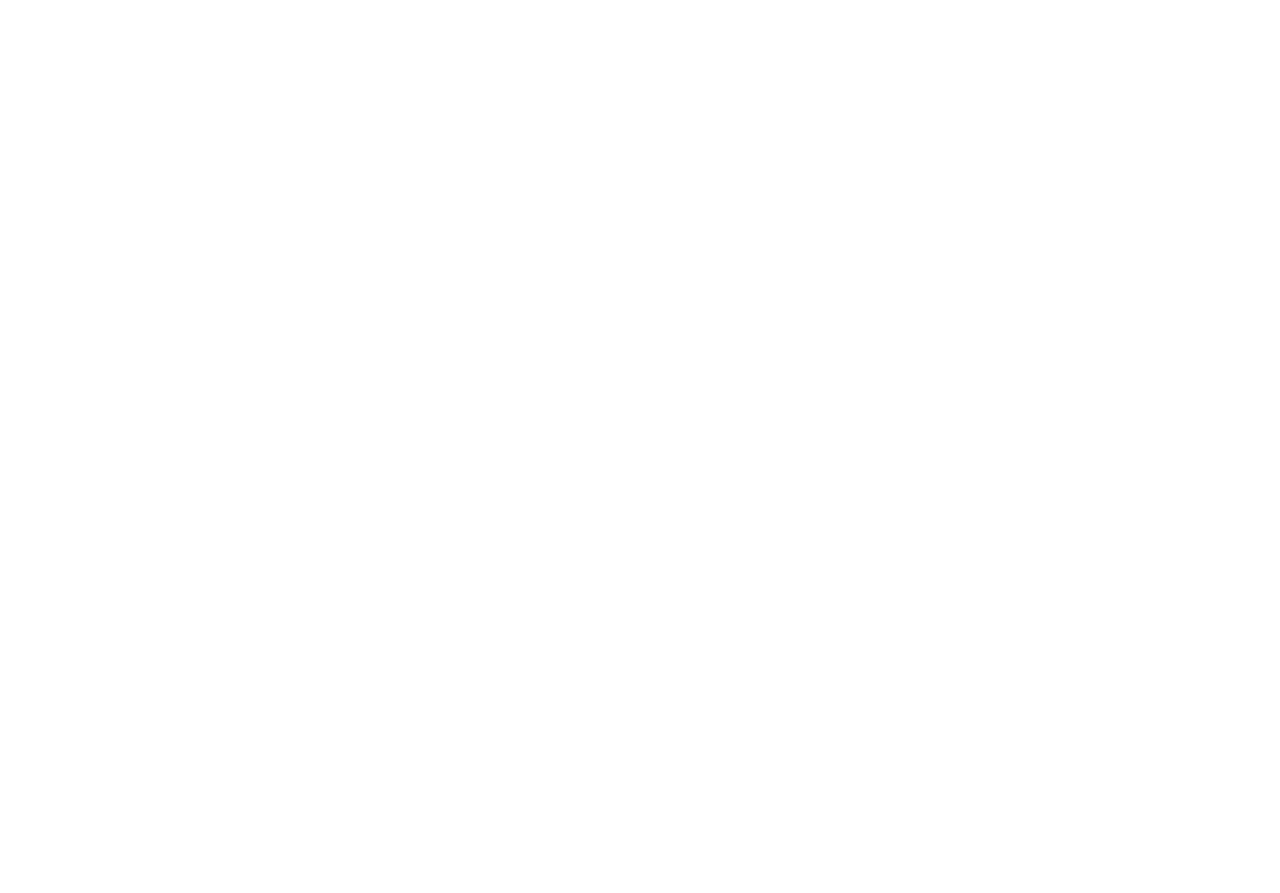
==== commit 392b27f4: "Update index.html" ====
--- a/index.html
+++ b/index.html
@@ -89,7 +89,7 @@
                                     <h3 style="color: aliceblue" class="name">Bike Essentials</h3>
                                     <p class="description">36 sonidos.</p>
                                     <a href="https://vaivenmusic.bigcartel.com/product/bike-essentials  " title="Descargar" target="_blank">
-                                        <button type="button" class="btn btn-info">Descargar ahora</button>
+                                        <button type="button" class="btn btn-info">Comprar por $1 <s>$10</s></button>
                                     </a>
                                 </div>
                             </div>
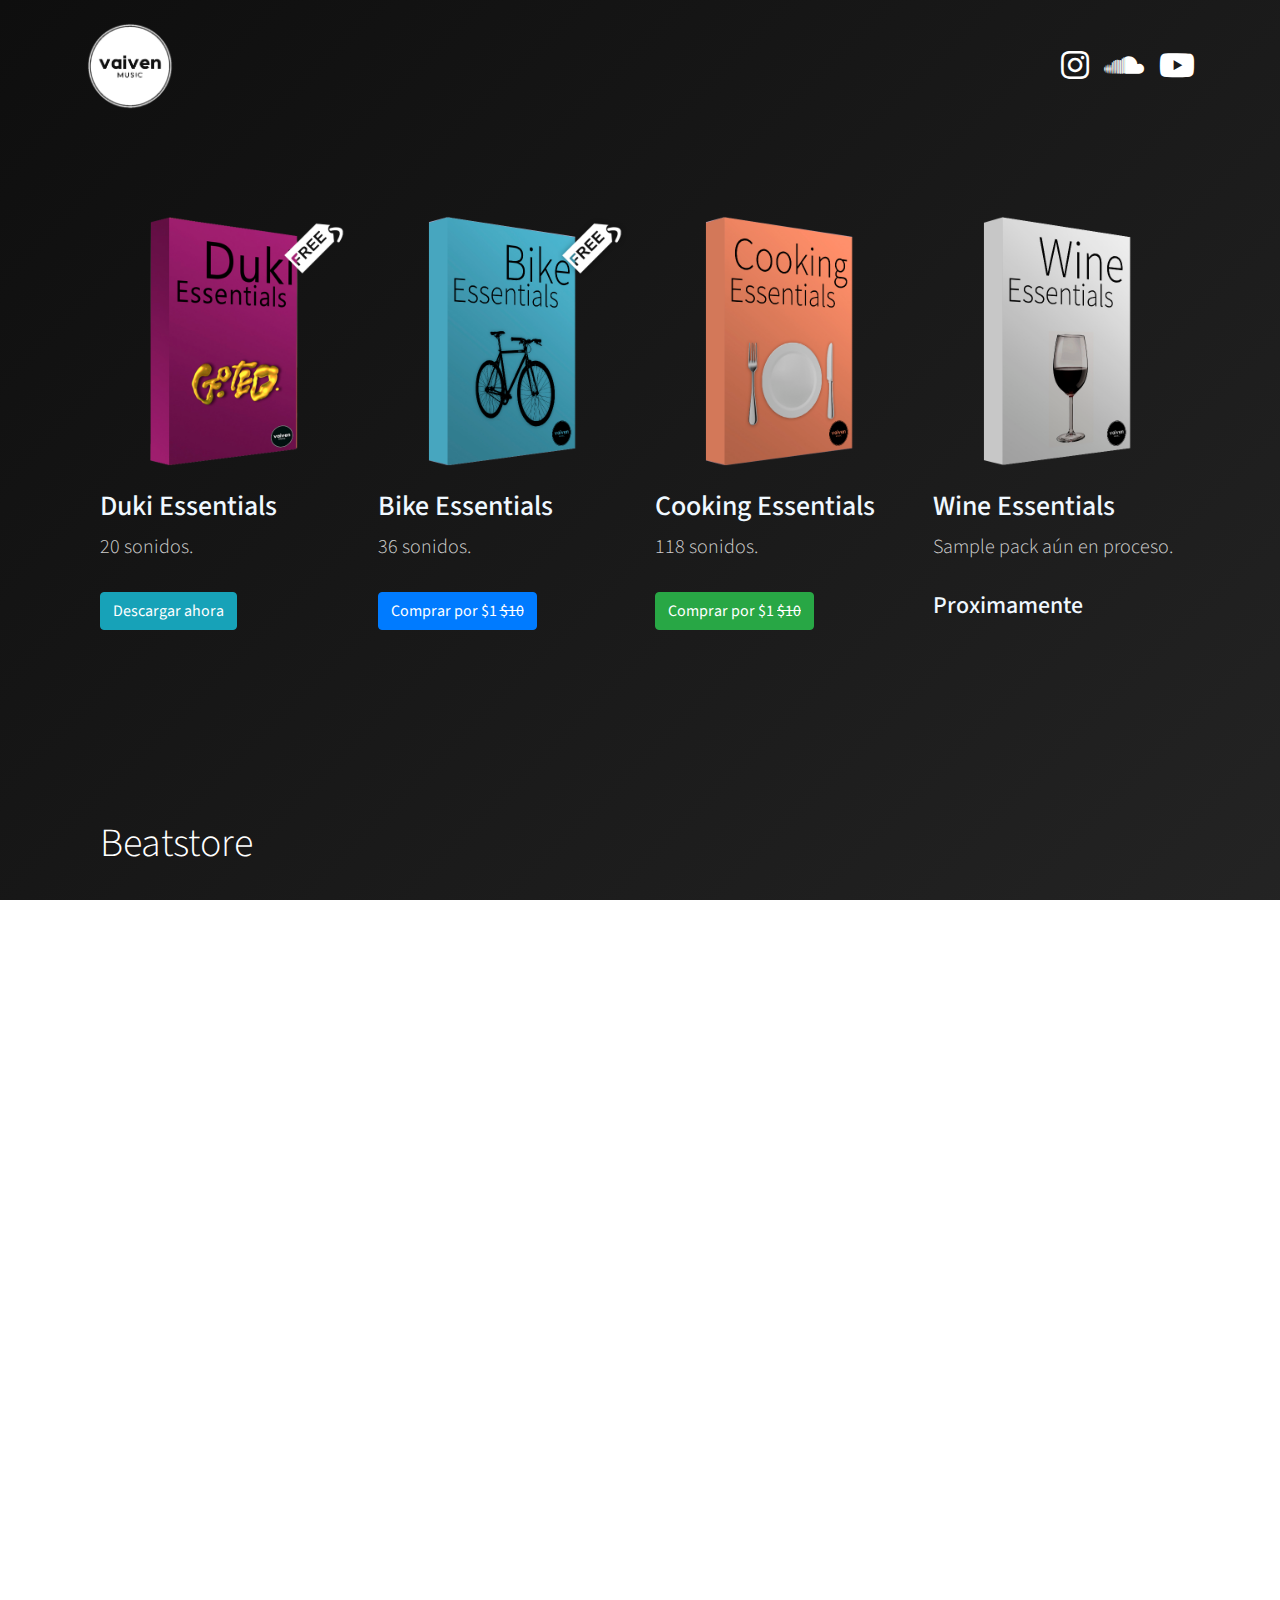
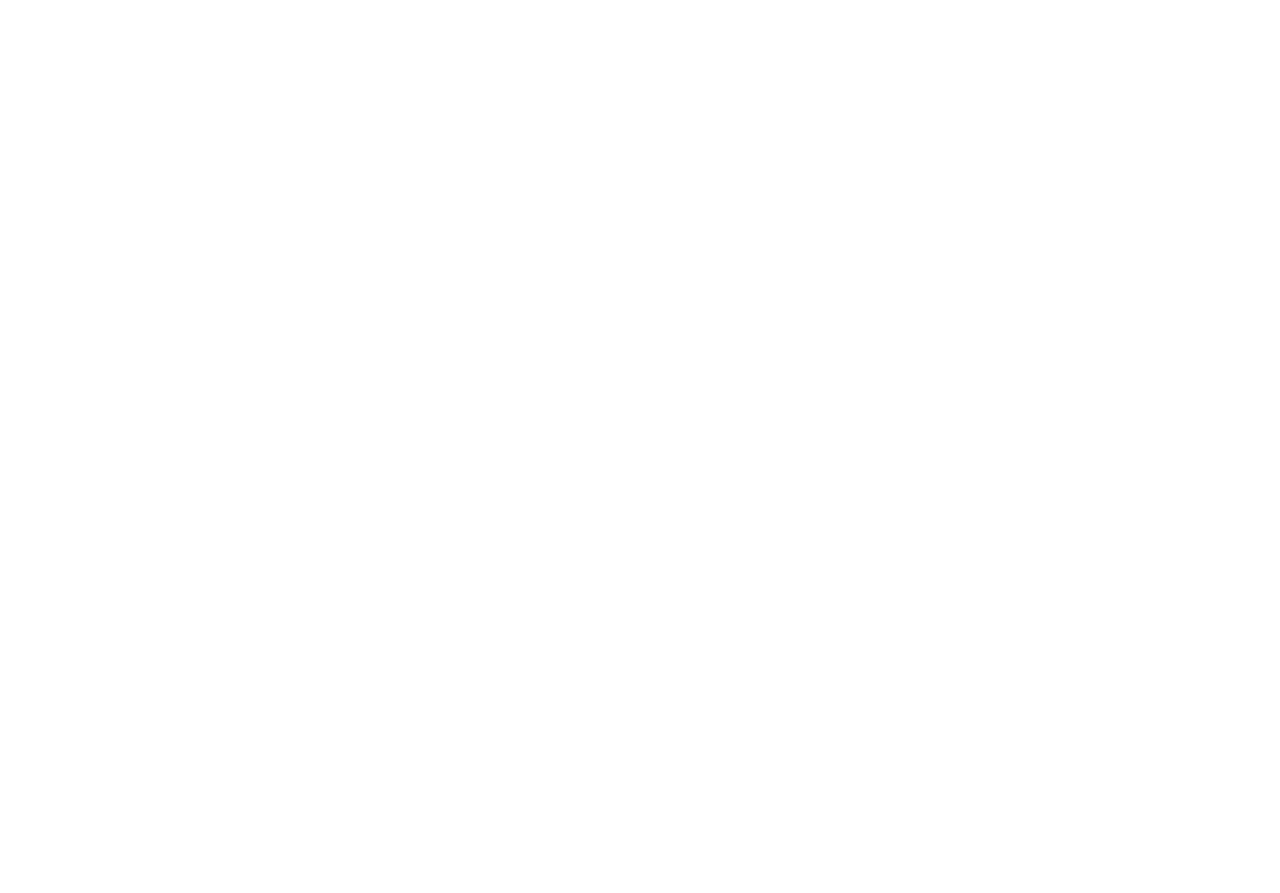
==== commit b9231a15: "Update index.html" ====
--- a/index.html
+++ b/index.html
@@ -89,7 +89,7 @@
                                     <h3 style="color: aliceblue" class="name">Bike Essentials</h3>
                                     <p class="description">36 sonidos.</p>
                                     <a href="https://vaivenmusic.bigcartel.com/product/bike-essentials  " title="Descargar" target="_blank">
-                                        <button type="button" class="btn btn-info">Comprar por $1 <s>$10</s></button>
+                                        <button type="button" class="btn btn-primary">Comprar por $1 <s>$10</s></button>
                                     </a>
                                 </div>
                             </div>
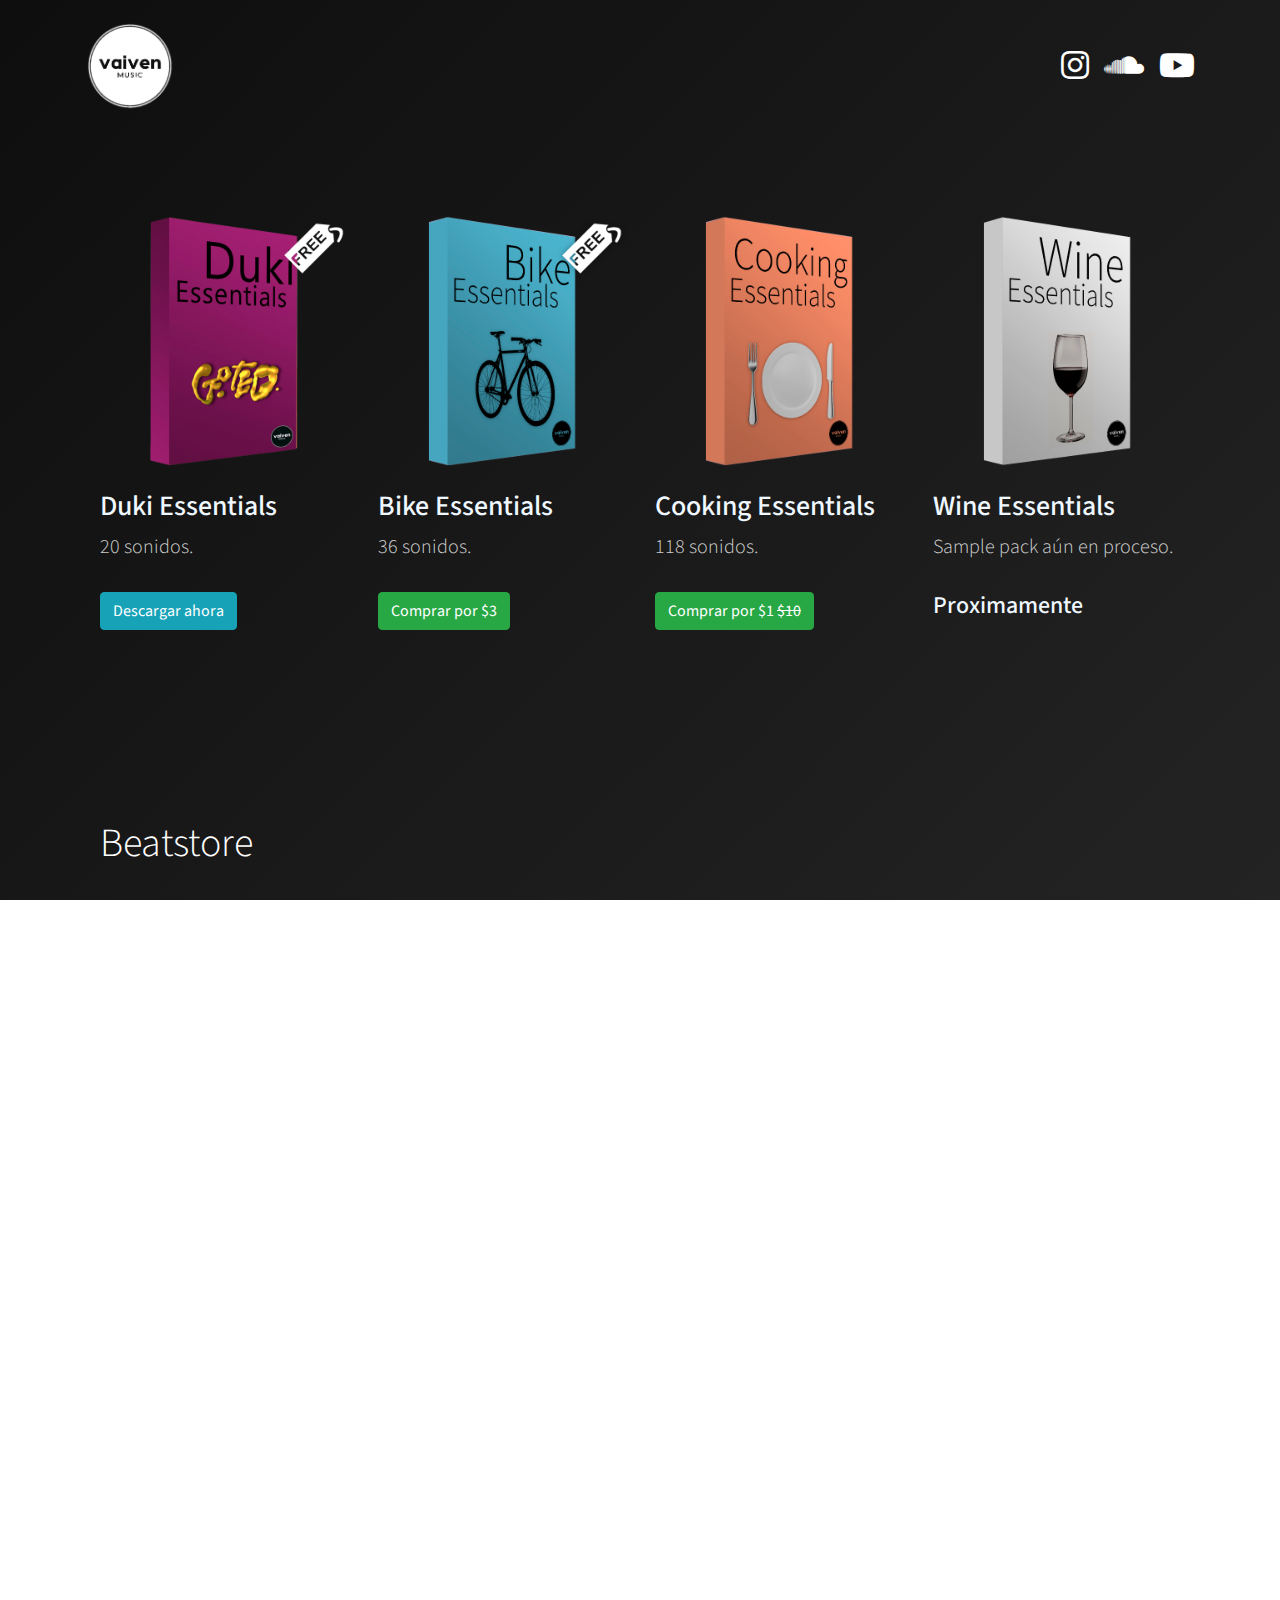
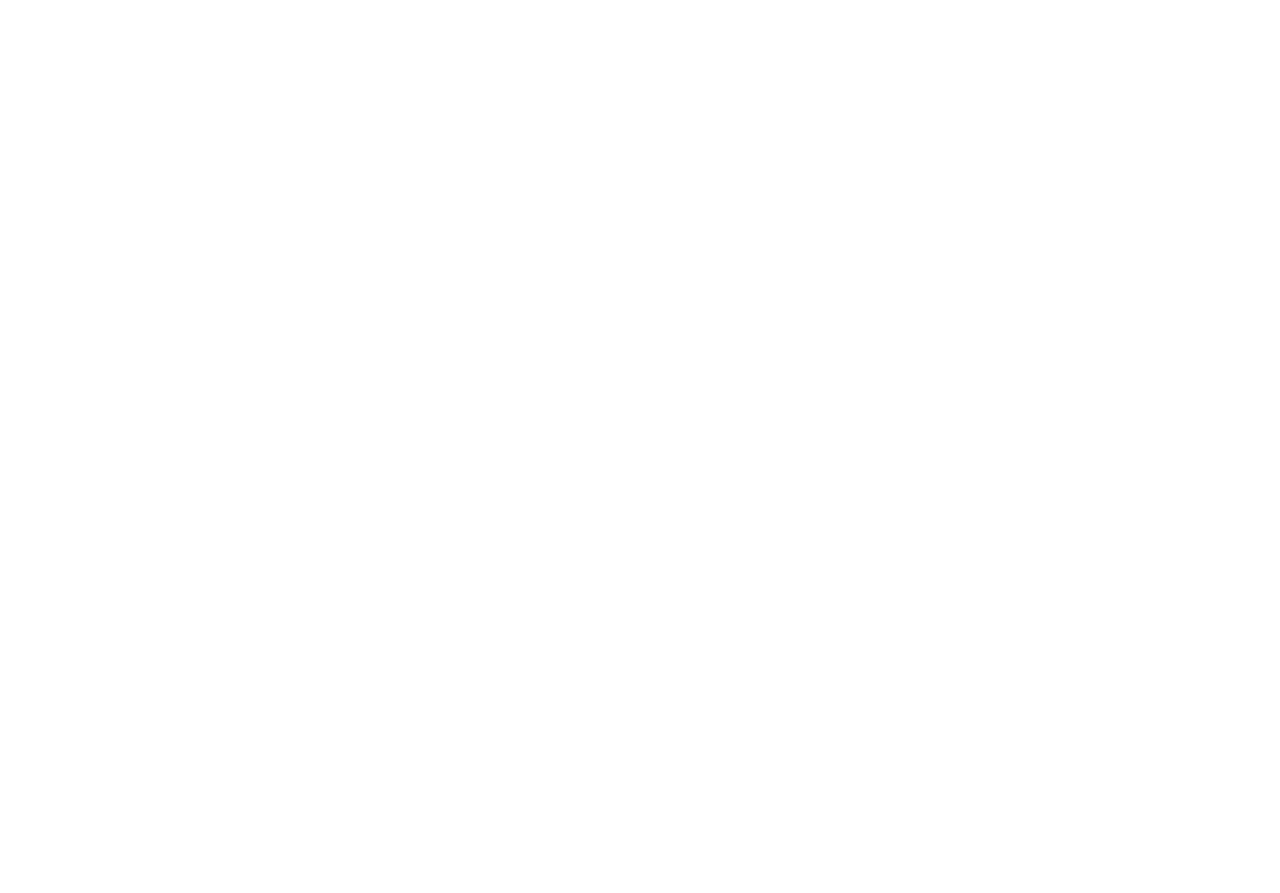
==== commit f36edebb: "Update index.html" ====
--- a/index.html
+++ b/index.html
@@ -89,7 +89,7 @@
                                     <h3 style="color: aliceblue" class="name">Bike Essentials</h3>
                                     <p class="description">36 sonidos.</p>
                                     <a href="https://vaivenmusic.bigcartel.com/product/bike-essentials  " title="Descargar" target="_blank">
-                                        <button type="button" class="btn btn-primary">Comprar por $1 <s>$10</s></button>
+                                        <button type="button" class="btn btn-success">Comprar por $3</button>
                                     </a>
                                 </div>
                             </div>
